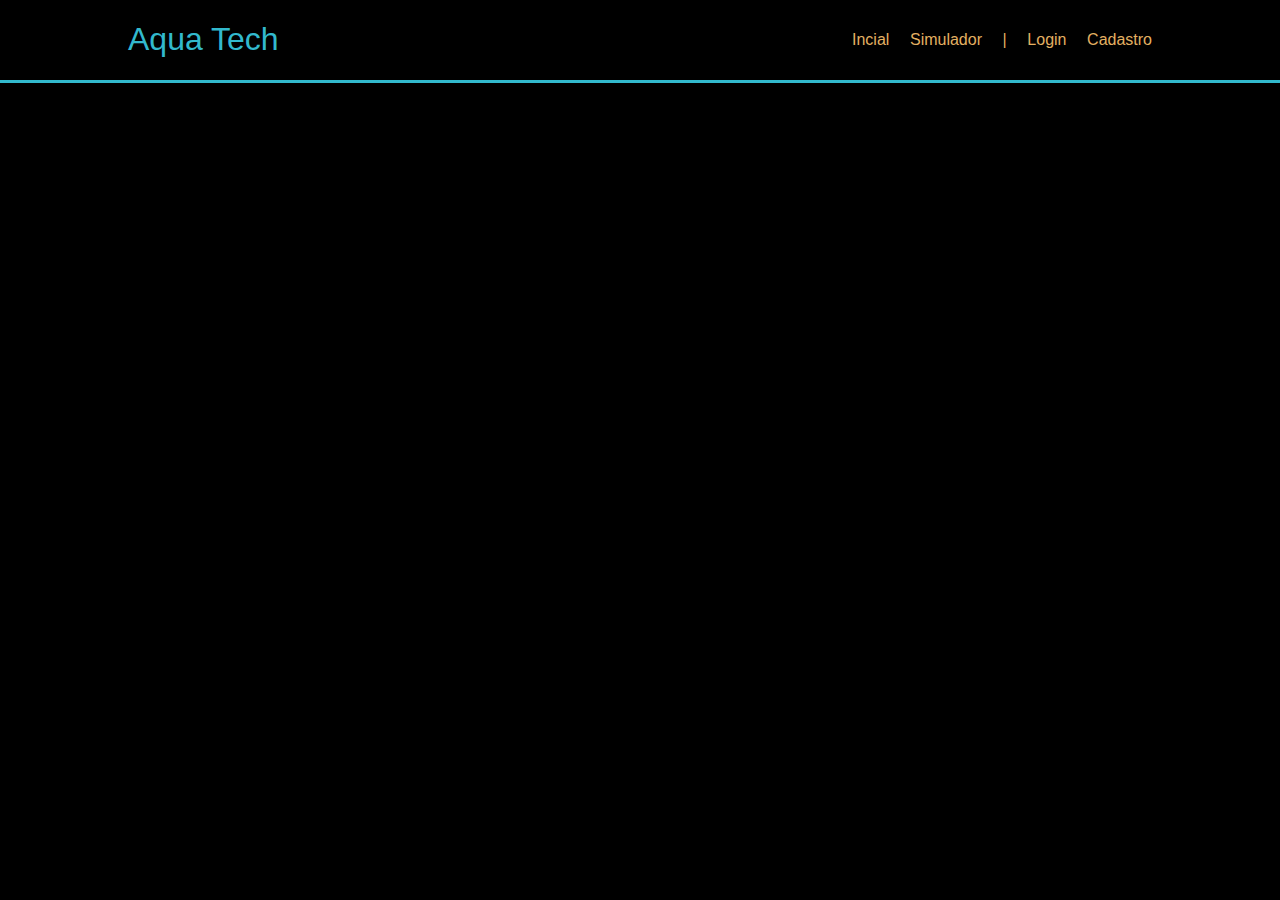
==== index.html @ 1a0c6311 "Construção da header do site" ====
<!DOCTYPE html>
<html lang="pt-br">
<head>
    <meta charset="UTF-8">
    <meta name="viewport" content="width=device-width, initial-scale=1.0">
    <title>Aqua Tech</title>

    <link rel="stylesheet" href="style.css">

</head>
<body>
    <div class="header">
        <div class="container">
            <h1 class="titulo">Aqua Tech</h1>
            <ul class="navbar">
                <li> Incial </li>
                <li> Simulador </li>
                <li> | </li>
                <li> Login </li>
                <li> Cadastro </li>
            </ul>
        </div> 
    </div>
</body>
</html>
---- style.css ----
body {
    margin: 0;
    padding: 0;
    font-family: Verdana, Geneva, Tahoma, sans-serif;
    background-color: black;
}

.titulo {
    color: #32b9cd;
    width: fit-content;
    font-weight: 500;
}

.navbar {
    width: 300px;
    color: #e3b062;
    list-style: none;

    display: flex;
    justify-content: space-between;
    align-items: center;
}

.header {
    border-bottom: 3px solid #32b9cd;
}

.container {
    width: 80%;
    margin: auto;
    display: flex;
}

.header .container {
    justify-content: space-between;
}
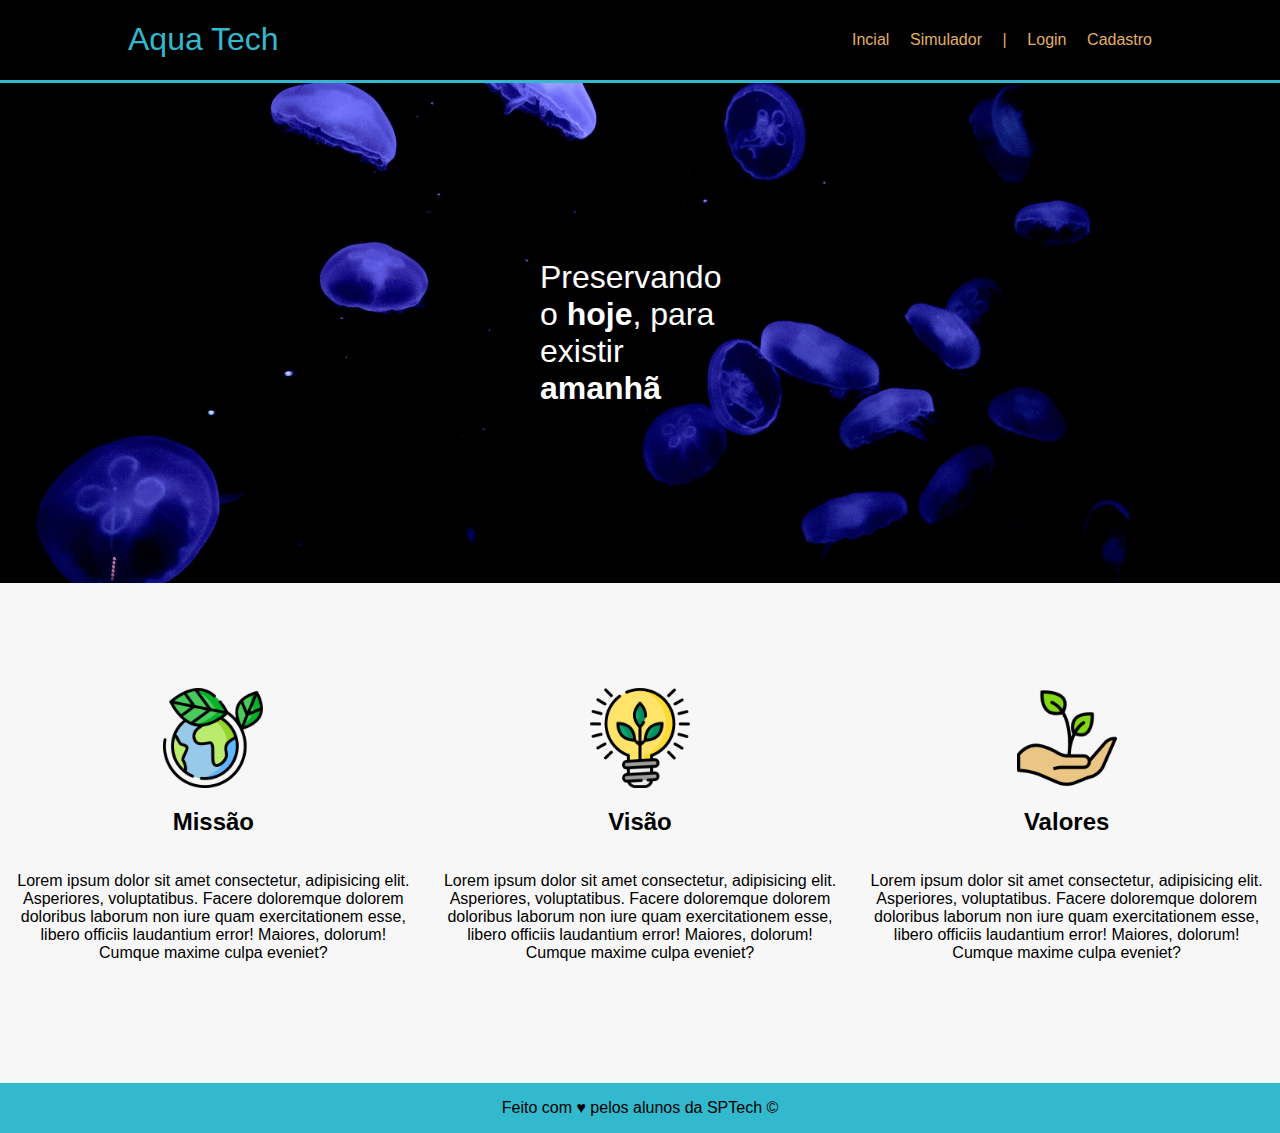
==== commit 4484bef8: "aqua tech finalizado" ====
--- a/index.html
+++ b/index.html
@@ -17,9 +17,53 @@
                 <li> Simulador </li>
                 <li> | </li>
                 <li> Login </li>
-                <li> Cadastro </li>
+                <a href="./cadastro.html">
+                    <li> Cadastro </li>
+                </a>
             </ul>
         </div> 
     </div>
+
+  <!-- banner -->
+
+  <div class="banner">
+        <div class="container">
+            <p>Preservando o <b>hoje</b>, para existir <b>amanhã</b>        </p>
+        </div>
+  </div>
+
+  <!-- social -->
+
+  <div class="social">
+    <div class="container">
+        <div class="box">
+            <img src="./assets/imagens/planet-earth_color.png" alt="">
+            <h2>Missão</h2>
+            <p>Lorem ipsum dolor sit amet consectetur, adipisicing elit. Asperiores, voluptatibus. Facere doloremque dolorem doloribus laborum non iure quam exercitationem esse, libero officiis laudantium error! Maiores, dolorum! Cumque maxime culpa eveniet?</p>
+        </div>
+        
+        <div class="box">
+            <img src="./assets/imagens/lightbulb_color.png" alt="">
+            <h2>Visão</h2>
+            <p>Lorem ipsum dolor sit amet consectetur, adipisicing elit. Asperiores, voluptatibus. Facere doloremque dolorem doloribus laborum non iure quam exercitationem esse, libero officiis laudantium error! Maiores, dolorum! Cumque maxime culpa eveniet?</p>
+        </div>
+        
+        <div class="box">
+            <img src="./assets/imagens/growth_color.png" alt="">
+            <h2>Valores</h2>
+            <p>Lorem ipsum dolor sit amet consectetur, adipisicing elit. Asperiores, voluptatibus. Facere doloremque dolorem doloribus laborum non iure quam exercitationem esse, libero officiis laudantium error! Maiores, dolorum! Cumque maxime culpa eveniet?</p>
+        </div>
+    
+    </div>
+  </div>
+
+  <!-- footer -->
+
+  <div class="footer">
+    <div class="container">
+        <p>Feito com &hearts; pelos alunos da SPTech &copy;</p>
+    </div>
+  </div>
+
 </body>
 </html>--- a/style.css
+++ b/style.css
@@ -15,10 +15,18 @@
     width: 300px;
     color: #e3b062;
     list-style: none;
-
     display: flex;
     justify-content: space-between;
     align-items: center;
+}
+
+.navbar a{
+    color: #e3b062;
+    text-decoration: none;
+}
+
+.navbar a:hover{
+    color: #32b9cd;
 }
 
 .header {
@@ -33,4 +41,61 @@
 
 .header .container {
     justify-content: space-between;
+}
+
+/* banner */
+
+.banner{
+    background-image: url("./assets/imagens/bg-jelly-fish-para_outras_pags.png");
+    height: 500px;
+    color: white;
+}
+
+.banner .container{
+    justify-content: center;
+    align-items: center;
+    height: 100%;
+}
+
+.banner .container p{
+    font-size: 32px;
+    width: 200px;
+}
+
+.social {
+    background-color: #f7f7f7;
+    height: 500px;
+}
+
+.social .container{
+    align-items: center;
+    height: 100%;
+    width: 100%;
+    justify-content: space-around;
+}
+
+.social .container .box{
+    display: flex;
+    flex-direction: column;
+    align-items: center;
+    text-align: center;
+}
+
+.social .container .box p{
+    width: 400px;
+}
+
+.social .container .box img{
+    width: 100px;
+}
+
+/* footer */
+
+.footer {
+    background-color: #32b9cd;
+}
+
+.footer .container{
+    justify-content: center;
+    text-align: center;
 }